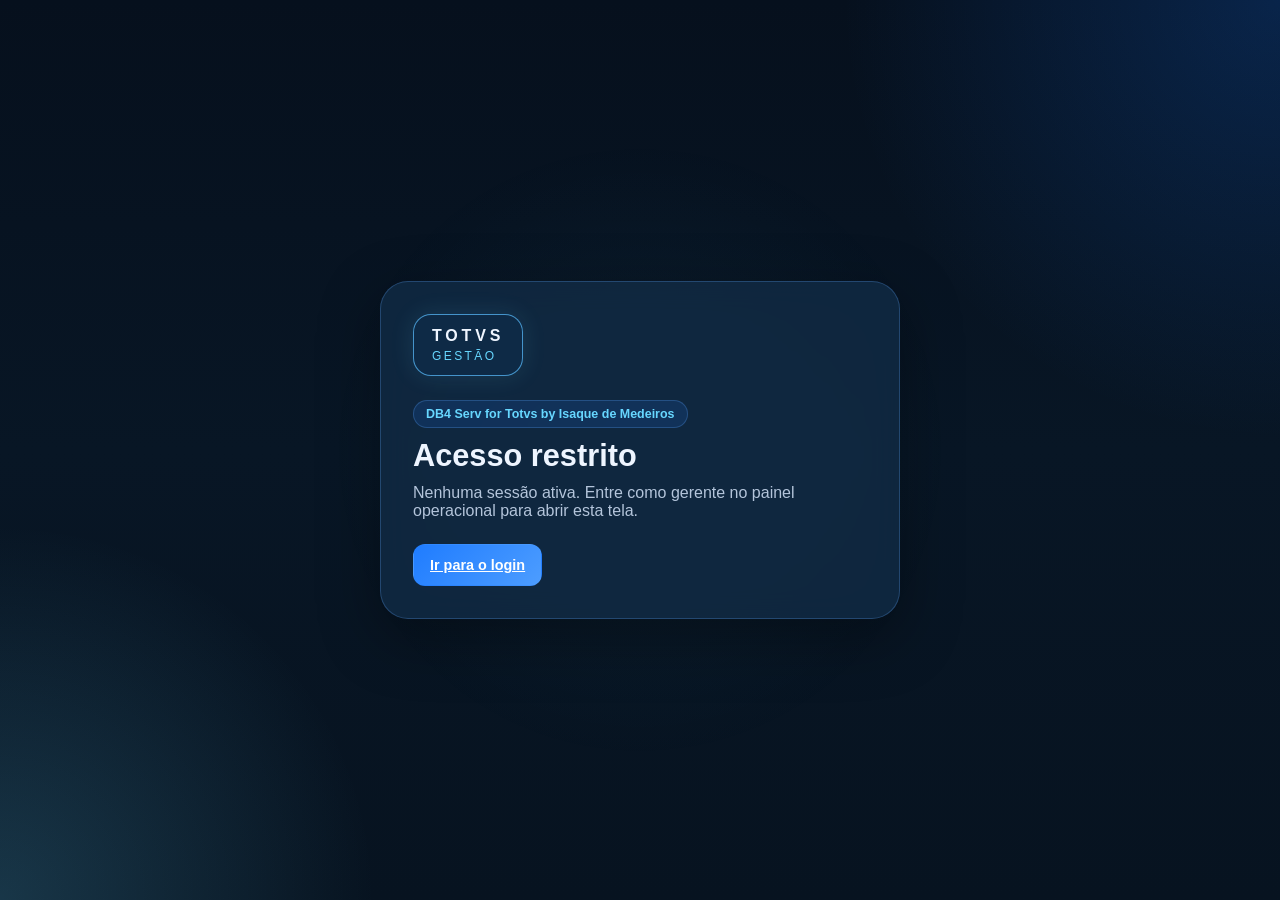
==== app/gestao.html @ ee933414 "Refresh-Totvs-2026" ====
<!DOCTYPE html>
<html lang="pt-BR">
<head>
    <meta charset="UTF-8">
    <meta name="viewport" content="width=device-width, initial-scale=1.0">
    <title>Status Report · Rollout TOTVS | Painel de Gestão</title>
    <link rel="stylesheet" href="css/styles.css">
</head>
<body class="totvs-theme">
    <div class="background-glow"></div>

    <section class="login-shell hidden" id="deniedView">
        <div class="login-panel">
            <div class="brand-logo-badge">
                <span class="logo-totvs">TOTVS</span>
                <span class="logo-tag">GESTÃO</span>
            </div>
            <div class="login-copy">
                <span class="pill-tag">DB4 Serv for Totvs by Isaque de Medeiros</span>
                <h1>Acesso restrito</h1>
                <p id="deniedMessage">
                    Esta tela é exclusiva do gerente de projeto. Entre como gerente no
                    painel operacional para abri-la.
                </p>
            </div>
            <div class="stack-actions">
                <a class="btn btn-primary" href="index.html">Ir para o login</a>
            </div>
        </div>
    </section>

    <div id="managementView" class="app-shell hidden">
        <header class="app-header">
            <div class="header-brand">
                <div class="brand-logo-badge">
                    <span class="logo-totvs">TOTVS</span>
                    <span class="logo-tag">STATUS REPORT</span>
                </div>
                <div class="brand-meta">
                    <h1>Status Report · Rollout de máquinas TOTVS</h1>
                    <span class="fleet-target" id="managementSubtitle">1.000 máquinas · 05/10/2026 a 29/01/2027</span>
                </div>
            </div>

            <div class="header-widgets">
                <div class="live-card" id="liveCard">
                    <span class="live-dot" id="liveDot"></span>
                    <div class="live-copy">
                        <strong id="liveLabel">Ao vivo</strong>
                        <span id="liveDetail">Atualizado agora</span>
                    </div>
                    <button class="btn btn-outline btn-xs" id="btnToggleLive">Pausar</button>
                </div>

                <div class="session-card">
                    <span class="session-role">Perfil</span>
                    <strong id="managementUser">--</strong>
                    <span class="session-dataset" id="managementSync">Sincronização: --</span>
                </div>

                <div class="clock-card">
                    <span class="clock-label">Horário Local</span>
                    <span class="clock-time" id="managementClock">--:--:--</span>
                    <span class="clock-date" id="managementDate">--/--/----</span>
                </div>

                <div class="header-actions">
                    <button class="btn btn-secondary" id="btnPrintDashboard">Imprimir painel</button>
                    <button class="btn btn-secondary" id="btnExportBackup">Exportar backup</button>
                    <label class="btn btn-secondary file-trigger">
                        Importar apontamentos
                        <input type="file" id="fileImport" accept=".json" multiple hidden>
                    </label>
                    <button class="btn btn-secondary" id="btnPushGh">Enviar agora</button>
                    <button class="btn btn-outline" id="btnPullGh">Baixar agora</button>
                    <a class="btn btn-outline" href="index.html">Painel operacional</a>
                </div>
            </div>
        </header>

        <main class="app-container">
            <section class="kpi-grid" id="managementKpis"></section>

            <section class="card">
                <div class="card-header">
                    <div class="card-title">
                        <span class="badge-dot"></span>
                        <h2>Evolução acumulada · plano x realizado</h2>
                    </div>
                    <span class="helper-text">linha tracejada = plano de trocas</span>
                </div>
                <div class="chart-box" id="burndownChart"></div>
            </section>

            <section class="charts-grid-2">
                <section class="card">
                    <div class="card-header">
                        <div class="card-title">
                            <span class="badge-dot"></span>
                            <h2>Por analista (acumulado)</h2>
                        </div>
                    </div>
                    <div class="chart-box chart-box-sm" id="analystChart"></div>
                </section>

                <section class="card">
                    <div class="card-header">
                        <div class="card-title">
                            <span class="badge-dot"></span>
                            <h2>Últimos 10 dias lançados</h2>
                        </div>
                    </div>
                    <div class="chart-box chart-box-sm" id="dailyChart"></div>
                </section>
            </section>

            <section class="card" id="formCard">
                <div class="card-header">
                    <div class="card-title">
                        <span class="badge-dot"></span>
                        <h2>Lançamento do dia</h2>
                    </div>
                    <span class="helper-text" id="roMsg">
                        Os números das máquinas entram sozinhos; o ajuste é somado a eles.
                    </span>
                </div>

                <div class="form-group">
                    <label for="fDate">Data</label>
                    <div class="inline-with-message">
                        <input type="date" id="fDate" class="form-control">
                        <span class="helper-text" id="loadMsg">Novo lançamento</span>
                    </div>
                </div>

                <div class="adjust-grid adjust-grid-head">
                    <span>Analista</span>
                    <span>Preparadas <em>máq. + ajuste</em></span>
                    <span>Trocadas <em>máq. + ajuste</em></span>
                    <span>Total no dia</span>
                    <span>Máquinas do dia</span>
                </div>

                <div id="adjustRows"></div>

                <div class="form-group">
                    <label for="fObs">Observações da daily</label>
                    <textarea id="fObs" class="form-control" rows="3" placeholder="Bloqueios, no-shows, decisões..."></textarea>
                </div>

                <div class="inline-actions">
                    <button class="btn btn-primary" id="bSaveDay">Salvar dia</button>
                    <button class="btn btn-outline" id="bDeleteDay">Excluir ajustes do dia</button>
                    <button class="btn btn-export-zap" id="bCopyDaily">Copiar resumo para a daily</button>
                    <span class="helper-text" id="saveMsg"></span>
                </div>
            </section>

            <section class="charts-grid-2">
                <section class="card">
                    <div class="card-header">
                        <div class="card-title">
                            <span class="badge-dot"></span>
                            <h2>Frentes · superado</h2>
                        </div>
                    </div>
                    <div class="frentes-list" id="okList"></div>
                    <div class="inline-with-message">
                        <input type="text" id="okNew" class="form-control" placeholder="Novo item superado">
                        <button class="btn btn-sm btn-secondary" id="okAdd">Adicionar</button>
                    </div>
                </section>

                <section class="card">
                    <div class="card-header">
                        <div class="card-title">
                            <span class="badge-dot"></span>
                            <h2>Frentes · pendente</h2>
                        </div>
                    </div>
                    <div class="frentes-list" id="pdList"></div>
                    <div class="inline-with-message">
                        <input type="text" id="pdNew" class="form-control" placeholder="Nova pendência">
                        <button class="btn btn-sm btn-secondary" id="pdAdd">Adicionar</button>
                    </div>
                </section>
            </section>

            <section class="card">
                <div class="card-header">
                    <div class="card-title">
                        <span class="badge-dot"></span>
                        <h2>Histórico diário</h2>
                    </div>
                    <span class="helper-text" id="historyCountLabel">0 dia(s) lançado(s)</span>
                </div>
                <div class="table-responsive">
                    <table class="totvs-table table-sm">
                        <thead>
                            <tr>
                                <th>Data</th>
                                <th class="n">Prep.</th>
                                <th class="n">Trocas</th>
                                <th class="n">Acum. trocas</th>
                                <th class="n">Plano</th>
                                <th class="n">Desvio</th>
                                <th>Status</th>
                                <th>Obs.</th>
                                <th></th>
                            </tr>
                        </thead>
                        <tbody id="historyTableBody"></tbody>
                    </table>
                </div>
            </section>

            <section class="card">
                <div class="card-header">
                    <div class="card-title">
                        <span class="badge-dot"></span>
                        <h2>Operação ao vivo</h2>
                    </div>
                    <span class="helper-text">o que está acontecendo na bancada agora</span>
                </div>

                <div class="ops-grid">
                    <div class="ops-block">
                        <h4>Em andamento agora <span class="ops-count" id="inProgressCount">0</span></h4>
                        <div class="table-responsive">
                            <table class="totvs-table table-sm">
                                <thead>
                                    <tr><th>Hostname</th><th>Analista</th><th>Etapa</th><th class="n">Tempo</th></tr>
                                </thead>
                                <tbody id="inProgressBody"></tbody>
                            </table>
                        </div>
                    </div>

                    <div class="ops-block">
                        <h4>Preparadas aguardando troca <span class="ops-count" id="waitingCount">0</span></h4>
                        <div class="table-responsive">
                            <table class="totvs-table table-sm">
                                <thead>
                                    <tr><th>Hostname</th><th>Analista</th><th>Preparada em</th></tr>
                                </thead>
                                <tbody id="waitingSwapBody"></tbody>
                            </table>
                        </div>
                    </div>

                    <div class="ops-block">
                        <h4>Incidentes abertos <span class="ops-count" id="incidentCount">0</span></h4>
                        <div class="table-responsive">
                            <table class="totvs-table table-sm">
                                <thead>
                                    <tr><th>Hostname</th><th>Analista</th><th>Etapa</th><th>Descrição</th></tr>
                                </thead>
                                <tbody id="incidentsBody"></tbody>
                            </table>
                        </div>
                    </div>

                    <div class="ops-block">
                        <h4>Tempo médio por etapa</h4>
                        <div id="stepTimesBody"></div>
                    </div>

                    <div class="ops-block ops-block-wide">
                        <h4>Atingimento por analista</h4>
                        <div class="table-responsive">
                            <table class="totvs-table table-sm">
                                <thead>
                                    <tr>
                                        <th>Analista</th>
                                        <th class="n">Preparadas</th>
                                        <th class="n">Trocadas</th>
                                        <th class="n">Aguardando troca</th>
                                        <th class="n">Em andamento</th>
                                        <th class="n">Incidentes</th>
                                    </tr>
                                </thead>
                                <tbody id="analystOpsBody"></tbody>
                            </table>
                        </div>
                    </div>
                </div>
            </section>
        </main>
    </div>

    <section id="printArea" class="print-area"></section>

    <div id="toastNotification" class="totvs-toast">
        <span id="toastIcon" class="toast-icon">i</span>
        <span id="toastMessage" class="toast-message">Operação concluída.</span>
    </div>

    <script src="js/vendor/chart.umd.js"></script>
    <script src="js/storage.js"></script>
    <script src="js/importer-exporter.js"></script>
    <script src="js/rollout.js"></script>
    <script src="js/github-sync.js"></script>
    <script src="js/gestao.js"></script>
</body>
</html>
---- app/css/styles.css ----
/* ============================================================================
   TOTVS FIELD REFRESH 2026 - INTERFACE V3
   ============================================================================ */

:root {
    --bg: #071321;
    --bg-elevated: #0e2238;
    --bg-soft: #12304d;
    --bg-panel: rgba(17, 42, 67, 0.88);
    --border: rgba(98, 165, 255, 0.26);
    --border-strong: rgba(91, 190, 255, 0.72);
    --primary: #1f7cff;
    --primary-soft: rgba(31, 124, 255, 0.14);
    --cyan: #67d7ff;
    --green: #23d18b;
    --orange: #ffb020;
    --red: #ff6388;
    --text: #eef5ff;
    --text-soft: #b4c5db;
    --text-muted: #7891ad;
    --shadow: 0 18px 60px rgba(0, 0, 0, 0.34);
    --radius-sm: 10px;
    --radius-md: 16px;
    --radius-lg: 24px;
}

* {
    box-sizing: border-box;
    margin: 0;
    padding: 0;
}

html,
body {
    min-height: 100%;
}

body.totvs-theme {
    font-family: 'Inter', sans-serif;
    background:
        radial-gradient(circle at top right, rgba(21, 118, 255, 0.2), transparent 28%),
        radial-gradient(circle at bottom left, rgba(103, 215, 255, 0.18), transparent 24%),
        linear-gradient(180deg, #06101d 0%, #081625 50%, #071320 100%);
    color: var(--text);
}

.background-glow {
    position: fixed;
    inset: 0;
    pointer-events: none;
    background: radial-gradient(circle at center, rgba(103, 215, 255, 0.05), transparent 40%);
}

.hidden {
    display: none !important;
}

.font-mono {
    font-family: 'JetBrains Mono', monospace;
}

.text-orange { color: var(--orange) !important; }
.text-green { color: var(--green) !important; }
.text-red { color: var(--red) !important; }
.bg-orange { background: var(--orange) !important; }
.bg-green { background: var(--green) !important; }
.bg-red { background: var(--red) !important; }

.login-shell {
    min-height: 100vh;
    display: grid;
    place-items: center;
    padding: 24px;
}

.login-panel {
    width: min(100%, 520px);
    background: var(--bg-panel);
    border: 1px solid var(--border);
    border-radius: 28px;
    padding: 32px;
    box-shadow: var(--shadow);
    backdrop-filter: blur(14px);
    display: grid;
    gap: 24px;
}

.brand-logo-badge {
    width: fit-content;
    background: rgba(15, 44, 72, 0.92);
    border: 1px solid var(--border-strong);
    border-radius: 18px;
    padding: 12px 18px;
    display: grid;
    gap: 4px;
    box-shadow: 0 0 24px rgba(103, 215, 255, 0.12);
}

.logo-totvs {
    font-weight: 800;
    letter-spacing: 0.24em;
}

.logo-tag {
    color: var(--cyan);
    font-size: 0.75rem;
    letter-spacing: 0.2em;
}

.pill-tag {
    display: inline-flex;
    align-items: center;
    gap: 8px;
    width: fit-content;
    padding: 6px 12px;
    border-radius: 999px;
    background: var(--primary-soft);
    color: var(--cyan);
    border: 1px solid var(--border);
    font-size: 0.78rem;
    font-weight: 600;
}

.login-copy {
    display: grid;
    gap: 12px;
}

.login-copy h1 {
    font-size: clamp(1.8rem, 2.4vw, 2.5rem);
    line-height: 1.05;
}

.login-copy p,
.login-tip,
.helper-text,
.table-hint {
    color: var(--text-soft);
}

.login-form,
.password-grid {
    display: grid;
    gap: 16px;
}

.btn-block {
    width: 100%;
}

.app-shell {
    min-height: 100vh;
}

.app-header {
    position: sticky;
    top: 0;
    z-index: 50;
    display: flex;
    justify-content: space-between;
    align-items: center;
    gap: 24px;
    padding: 18px 24px;
    background: rgba(7, 19, 33, 0.92);
    border-bottom: 1px solid var(--border);
    backdrop-filter: blur(16px);
}

.header-brand,
.header-widgets {
    display: flex;
    align-items: center;
    gap: 18px;
    flex-wrap: wrap;
}

.brand-meta {
    display: grid;
    gap: 6px;
}

.brand-meta h1 {
    font-size: 1.3rem;
}

.fleet-target {
    color: var(--cyan);
    font-size: 0.85rem;
}

.clock-card,
.session-card,
.hero-card,
.kpi-card,
.sync-card,
.metric-box,
.analyst-stat-card {
    background: rgba(16, 37, 58, 0.84);
    border: 1px solid var(--border);
    border-radius: var(--radius-md);
    box-shadow: inset 0 1px 0 rgba(255, 255, 255, 0.04);
}

.clock-card,
.session-card {
    padding: 12px 16px;
    display: grid;
    gap: 3px;
}

.clock-label,
.session-role,
.section-eyebrow,
.metric-title {
    color: var(--text-muted);
    text-transform: uppercase;
    letter-spacing: 0.08em;
    font-size: 0.72rem;
    font-weight: 700;
}

.clock-time {
    font-family: 'JetBrains Mono', monospace;
    font-size: 1.1rem;
    color: var(--cyan);
}

.clock-date,
.session-dataset {
    color: var(--text-soft);
    font-size: 0.82rem;
}

.session-card strong {
    font-size: 0.96rem;
}

.header-actions,
.inline-actions,
.stack-actions,
.btn-group,
.toolbar-left,
.toolbar-right,
.form-actions-left,
.form-actions-right {
    display: flex;
    align-items: center;
    gap: 12px;
    flex-wrap: wrap;
}

.app-container {
    max-width: 1720px;
    margin: 0 auto;
    padding: 28px 24px 40px;
    display: grid;
    gap: 24px;
}

.hero-grid {
    display: grid;
    grid-template-columns: 2fr 1fr;
    gap: 20px;
}

.hero-card {
    padding: 24px;
    display: grid;
    gap: 16px;
}

.hero-card h2,
.hero-card h3 {
    font-size: clamp(1.4rem, 2.2vw, 2rem);
}

.hero-card-wide {
    display: flex;
    justify-content: space-between;
    gap: 20px;
}

.hero-meta {
    display: grid;
    grid-template-columns: repeat(2, 1fr);
    gap: 12px;
    min-width: 260px;
}

.mini-stat {
    padding: 16px;
    border-radius: 18px;
    background: rgba(7, 19, 33, 0.52);
    border: 1px solid rgba(103, 215, 255, 0.14);
    display: grid;
    gap: 8px;
}

.mini-stat span {
    color: var(--text-muted);
    font-size: 0.8rem;
}

.mini-stat strong {
    font-size: 1.4rem;
}

.kpi-grid,
.metrics-grid,
.analysts-cards-grid {
    display: grid;
    grid-template-columns: repeat(4, minmax(0, 1fr));
    gap: 16px;
}

.kpi-card,
.metric-box,
.analyst-stat-card {
    padding: 20px;
    display: grid;
    gap: 12px;
}

.kpi-header,
.card-header,
.txt-preview-header,
.section-head,
.analyst-metric-row,
.table-footer {
    display: flex;
    justify-content: space-between;
    align-items: center;
    gap: 12px;
}

.kpi-icon {
    color: var(--cyan);
    font-weight: 800;
}

.kpi-value,
.metric-num {
    font-size: 2rem;
    font-weight: 800;
}

.kpi-sub {
    color: var(--text-muted);
    font-size: 0.82rem;
}

.kpi-progress,
.burndown-bar-container {
    height: 7px;
    background: rgba(255, 255, 255, 0.08);
    border-radius: 999px;
    overflow: hidden;
}

.kpi-progress-bar,
.burndown-bar {
    height: 100%;
    width: 0;
    background: linear-gradient(90deg, var(--primary), var(--cyan));
    transition: width 0.25s ease;
}

.card {
    background: rgba(12, 32, 50, 0.88);
    border: 1px solid var(--border);
    border-radius: var(--radius-lg);
    overflow: hidden;
    box-shadow: var(--shadow);
}

.card-header {
    padding: 18px 22px;
    border-bottom: 1px solid var(--border);
}

.card-title {
    display: flex;
    align-items: center;
    gap: 10px;
}

.card-title h2 {
    font-size: 1.08rem;
}

.badge-dot {
    width: 10px;
    height: 10px;
    border-radius: 999px;
    background: var(--cyan);
    box-shadow: 0 0 12px rgba(103, 215, 255, 0.72);
}

.dataset-active-tag strong {
    color: var(--cyan);
}

.workspace-card,
.machine-form,
.modal-body,
.sync-card {
    padding: 22px;
}

.workspace-grid,
.form-grid {
    display: grid;
    grid-template-columns: repeat(12, minmax(0, 1fr));
    gap: 16px;
}

.workspace-grid > .form-group {
    grid-column: span 6;
}

.form-group {
    display: grid;
    gap: 8px;
}

.form-group label {
    color: var(--text-soft);
    font-size: 0.78rem;
    font-weight: 700;
    letter-spacing: 0.04em;
    text-transform: uppercase;
}

.form-control,
.read-only-box {
    width: 100%;
    background: rgba(6, 18, 31, 0.78);
    border: 1px solid var(--border);
    color: var(--text);
    border-radius: var(--radius-sm);
    padding: 13px 14px;
    font-size: 0.92rem;
    outline: none;
    transition: border-color 0.2s ease, box-shadow 0.2s ease, transform 0.2s ease;
}

.form-control:focus {
    border-color: var(--border-strong);
    box-shadow: 0 0 0 3px rgba(103, 215, 255, 0.12);
}

.read-only-box {
    min-height: 48px;
    display: flex;
    align-items: center;
    color: var(--text-soft);
}

.text-uppercase {
    text-transform: uppercase;
}

.border-red {
    border-color: rgba(255, 99, 136, 0.8);
}

.input-with-button {
    display: flex;
    gap: 10px;
}

.col-hostnames { grid-column: span 12; }
.col-analyst { grid-column: span 3; }
.col-brand { grid-column: span 3; }
.col-profile { grid-column: span 2; }
.col-date { grid-column: span 2; }
.col-step { grid-column: span 2; }
.col-autotimer { grid-column: span 6; align-content: end; }
.col-error-toggle { grid-column: span 6; align-content: end; }
.col-error-desc,
.col-notes { grid-column: span 12; }

.checkbox-container {
    display: flex;
    align-items: center;
    gap: 10px;
    cursor: pointer;
}

.checkbox-container input {
    display: none;
}

.checkmark {
    width: 18px;
    height: 18px;
    border-radius: 5px;
    border: 1px solid var(--border);
    background: rgba(6, 18, 31, 0.78);
}

.checkbox-container input:checked + .checkmark {
    background: linear-gradient(180deg, var(--primary), var(--cyan));
    border-color: var(--cyan);
}

.checkbox-text {
    color: var(--text-soft);
    font-weight: 600;
}

.form-actions-bar {
    margin-top: 22px;
    padding-top: 18px;
    border-top: 1px solid var(--border);
    display: flex;
    justify-content: space-between;
    align-items: center;
    gap: 16px;
}

.btn {
    border: 1px solid transparent;
    border-radius: 12px;
    padding: 12px 16px;
    font-size: 0.9rem;
    font-weight: 700;
    cursor: pointer;
    transition: transform 0.16s ease, border-color 0.16s ease, background 0.16s ease;
}

.btn:hover {
    transform: translateY(-1px);
}

.btn-primary {
    background: linear-gradient(135deg, var(--primary), #4d9dff);
    color: #fff;
}

.btn-secondary {
    background: rgba(20, 45, 72, 0.92);
    color: var(--text);
    border-color: var(--border);
}

.btn-success {
    background: linear-gradient(135deg, #1fb96f, #23d18b);
    color: #072012;
}

.btn-outline {
    background: transparent;
    color: var(--text-soft);
    border-color: var(--border);
}

.btn-export {
    background: rgba(23, 113, 67, 0.92);
    color: #e9fff1;
    border-color: rgba(35, 209, 139, 0.42);
}

.btn-export-zap {
    background: rgba(16, 115, 102, 0.92);
    color: #effff7;
    border-color: rgba(35, 209, 139, 0.42);
}

.btn-sm {
    padding: 9px 12px;
    font-size: 0.78rem;
}

.toolbar-section {
    display: flex;
    justify-content: space-between;
    align-items: center;
    gap: 16px;
    flex-wrap: wrap;
}

.search-box {
    width: min(360px, 100%);
}

.filter-select {
    min-width: 180px;
}

.table-card {
    overflow: hidden;
}

.table-responsive {
    overflow: auto;
}

.totvs-table {
    width: 100%;
    border-collapse: collapse;
    min-width: 1180px;
}

.totvs-table th,
.totvs-table td {
    padding: 14px 16px;
    text-align: left;
    border-bottom: 1px solid rgba(103, 165, 255, 0.12);
    vertical-align: middle;
}

.totvs-table th {
    font-size: 0.74rem;
    color: var(--text-soft);
    text-transform: uppercase;
    letter-spacing: 0.08em;
    background: rgba(7, 19, 33, 0.88);
}

.totvs-table tbody tr:hover {
    background: rgba(103, 215, 255, 0.04);
}

.totvs-table tbody tr.row-error {
    background: rgba(255, 99, 136, 0.07);
}

.totvs-table tbody tr.row-completed {
    background: rgba(35, 209, 139, 0.06);
}

.badge {
    display: inline-flex;
    align-items: center;
    gap: 6px;
    padding: 6px 10px;
    border-radius: 999px;
    font-size: 0.72rem;
    font-weight: 700;
    border: 1px solid transparent;
    white-space: nowrap;
}

.badge-brand-dell { background: rgba(0, 118, 206, 0.18); color: #8ad1ff; border-color: rgba(0, 118, 206, 0.36); }
.badge-brand-lenovo { background: rgba(226, 35, 26, 0.16); color: #ffb5b1; border-color: rgba(226, 35, 26, 0.3); }
.badge-brand-hp { background: rgba(0, 150, 214, 0.16); color: #8ee5ff; border-color: rgba(0, 150, 214, 0.3); }
.badge-profile-local { background: rgba(31, 124, 255, 0.14); color: #bfdcff; border-color: rgba(31, 124, 255, 0.24); }
.badge-profile-cloud { background: rgba(145, 115, 255, 0.14); color: #d8cdff; border-color: rgba(145, 115, 255, 0.3); }
.badge-status-done { background: rgba(35, 209, 139, 0.14); color: var(--green); border-color: rgba(35, 209, 139, 0.36); }
.badge-status-wip { background: rgba(255, 176, 32, 0.14); color: var(--orange); border-color: rgba(255, 176, 32, 0.36); }
.badge-status-err { background: rgba(255, 99, 136, 0.14); color: var(--red); border-color: rgba(255, 99, 136, 0.36); }
.badge-status-pause { background: rgba(180, 197, 219, 0.12); color: var(--text-soft); border-color: rgba(180, 197, 219, 0.22); }

.timer-pill {
    display: inline-flex;
    align-items: center;
    gap: 8px;
    padding: 8px 10px;
    border-radius: 999px;
    background: rgba(6, 18, 31, 0.72);
    border: 1px solid var(--border);
    font-family: 'JetBrains Mono', monospace;
    font-size: 0.79rem;
}

.timer-pill.running {
    color: var(--cyan);
    border-color: rgba(103, 215, 255, 0.52);
}

.timer-pill.paused {
    color: var(--orange);
}

.timer-pill.done {
    color: var(--green);
}

.timer-actions,
.action-btns {
    display: flex;
    gap: 8px;
    flex-wrap: wrap;
}

.btn-timer-ctrl,
.btn-action-edit,
.btn-action-del {
    border: 1px solid var(--border);
    background: rgba(16, 37, 58, 0.88);
    color: var(--text);
    border-radius: 10px;
    padding: 8px 10px;
    cursor: pointer;
    font-size: 0.77rem;
    font-weight: 700;
}

.btn-action-del {
    color: #ffd7e1;
}

.btn-timer-next {
    background: rgba(31, 124, 255, 0.2);
}

.table-footer {
    padding: 16px 22px;
    color: var(--text-soft);
    border-top: 1px solid var(--border);
}

.modal-backdrop {
    position: fixed;
    inset: 0;
    background: rgba(4, 12, 22, 0.82);
    backdrop-filter: blur(10px);
    display: none;
    align-items: center;
    justify-content: center;
    padding: 24px;
    z-index: 200;
}

.modal-backdrop.active {
    display: flex;
}

.modal-dialog {
    width: min(100%, 680px);
    max-height: 90vh;
    overflow: hidden;
    background: rgba(10, 28, 45, 0.98);
    border: 1px solid var(--border);
    border-radius: 24px;
    box-shadow: var(--shadow);
    display: flex;
    flex-direction: column;
}

.modal-lg {
    width: min(100%, 960px);
}

.modal-xl {
    width: min(100%, 1280px);
}

.modal-header,
.modal-footer {
    padding: 18px 22px;
    border-bottom: 1px solid var(--border);
}

.modal-footer {
    border-bottom: none;
    border-top: 1px solid var(--border);
    display: flex;
    justify-content: flex-end;
}

.modal-title h3 {
    color: var(--cyan);
}

.modal-body {
    overflow: auto;
    display: grid;
    gap: 18px;
}

.btn-close {
    background: transparent;
    border: none;
    color: var(--text-soft);
    font-size: 1.8rem;
    cursor: pointer;
}

.modal-tabs {
    display: flex;
    gap: 10px;
    border-bottom: 1px solid var(--border);
    padding-bottom: 10px;
    flex-wrap: wrap;
}

.tab-btn {
    background: transparent;
    color: var(--text-soft);
    border: 1px solid transparent;
    border-radius: 10px;
    padding: 10px 12px;
    cursor: pointer;
    font-weight: 700;
}

.tab-btn.active {
    color: var(--cyan);
    background: rgba(31, 124, 255, 0.12);
    border-color: var(--border);
}

.tab-content {
    display: none;
    gap: 16px;
}

.tab-content.active {
    display: grid;
}

.distribution-section,
.sync-card {
    display: grid;
    gap: 14px;
}

.step-distribution-list,
.txt-preview-area {
    display: grid;
    gap: 10px;
}

.metric-box,
.analyst-stat-card {
    min-height: 160px;
}

.analyst-card-title {
    font-size: 1rem;
    color: var(--cyan);
    border-bottom: 1px solid rgba(103, 165, 255, 0.18);
    padding-bottom: 10px;
}

.txt-preview-area {
    min-height: 320px;
    resize: vertical;
}

.txt-preview-area,
.print-area {
    white-space: pre-wrap;
}

.totvs-toast {
    position: fixed;
    right: 24px;
    bottom: 24px;
    z-index: 260;
    display: flex;
    align-items: center;
    gap: 10px;
    padding: 14px 16px;
    border-radius: 16px;
    background: rgba(16, 37, 58, 0.98);
    border: 1px solid var(--border-strong);
    box-shadow: var(--shadow);
    transform: translateY(24px);
    opacity: 0;
    pointer-events: none;
    transition: all 0.25s ease;
}

.totvs-toast.show {
    transform: translateY(0);
    opacity: 1;
}

.print-area {
    display: none;
}

.file-trigger input {
    display: none;
}

.manager-only.hidden-by-role {
    display: none !important;
}

@media (max-width: 1280px) {
    .hero-grid,
    .kpi-grid,
    .metrics-grid,
    .analysts-cards-grid {
        grid-template-columns: repeat(2, minmax(0, 1fr));
    }

    .workspace-grid > .form-group,
    .col-analyst,
    .col-brand,
    .col-profile,
    .col-date,
    .col-step,
    .col-autotimer,
    .col-error-toggle {
        grid-column: span 6;
    }
}

@media (max-width: 820px) {
    .app-header,
    .hero-card-wide,
    .form-actions-bar,
    .txt-preview-header,
    .section-head,
    .table-footer {
        flex-direction: column;
        align-items: flex-start;
    }

    .hero-grid,
    .kpi-grid,
    .metrics-grid,
    .analysts-cards-grid,
    .hero-meta,
    .workspace-grid,
    .form-grid {
        grid-template-columns: 1fr;
    }

    .workspace-grid > .form-group,
    .col-hostnames,
    .col-analyst,
    .col-brand,
    .col-profile,
    .col-date,
    .col-step,
    .col-autotimer,
    .col-error-toggle,
    .col-error-desc,
    .col-notes {
        grid-column: span 1;
    }

    .toolbar-section {
        align-items: stretch;
    }

    .toolbar-left,
    .toolbar-right,
    .header-widgets {
        width: 100%;
    }

    .app-header {
        position: static;
    }

    .search-box,
    .filter-select {
        width: 100%;
    }
}

/* --------------------- Painel de gestao e acoes em lote --------------------- */

.charts-grid-2 {
    display: grid;
    grid-template-columns: repeat(2, minmax(0, 1fr));
    gap: 14px;
}

.chart-canvas {
    width: 100%;
    overflow-x: auto;
}

.svg-chart {
    width: 100%;
    height: auto;
    display: block;
}

.svg-grid {
    stroke: rgba(98, 165, 255, 0.16);
    stroke-width: 1;
}

.svg-axis {
    fill: var(--text-muted);
    font-size: 12px;
    font-family: 'JetBrains Mono', monospace;
}

.svg-line-plan {
    fill: none;
    stroke: var(--text-muted);
    stroke-width: 2;
    stroke-dasharray: 7 6;
}

.svg-line-real {
    fill: none;
    stroke: var(--cyan);
    stroke-width: 3;
    stroke-linejoin: round;
    stroke-linecap: round;
}

.kpi-card.is-green .kpi-value {
    color: var(--green);
}

.kpi-card.is-red .kpi-value {
    color: var(--red);
}

.kpi-card.is-orange {
    border-color: var(--border-strong);
}

.kpi-card.is-orange .kpi-value {
    color: var(--orange);
}

.totvs-table th.n,
.totvs-table td.n {
    text-align: right;
    white-space: nowrap;
}

.history-hosts {
    max-width: 280px;
    overflow: hidden;
    text-overflow: ellipsis;
    font-family: 'JetBrains Mono', monospace;
    font-size: 0.75rem;
    color: var(--text-soft);
}

.bulk-bar {
    display: flex;
    align-items: center;
    gap: 14px;
    flex-wrap: wrap;
    padding: 12px 16px;
    border: 1px solid var(--border-strong);
    border-radius: var(--radius-md);
    background: rgba(18, 48, 77, 0.9);
    box-shadow: var(--shadow);
}

.bulk-count {
    font-weight: 700;
    color: var(--cyan);
    font-size: 0.9rem;
}

.bulk-field {
    display: flex;
    align-items: center;
    gap: 8px;
    font-size: 0.78rem;
    color: var(--text-muted);
    text-transform: uppercase;
    letter-spacing: 0.06em;
    font-weight: 700;
}

.bulk-field .form-control {
    width: 165px;
    text-transform: none;
    letter-spacing: normal;
    font-weight: 400;
}

.cell-select {
    white-space: nowrap;
    font-family: 'JetBrains Mono', monospace;
}

.cell-select input[type="checkbox"] {
    width: auto;
    accent-color: var(--primary);
    cursor: pointer;
    margin-right: 6px;
}

.badge-status-swapped {
    background: rgba(35, 209, 139, 0.18);
    border: 1px solid var(--green);
    color: var(--green);
}

.btn-action-swap {
    border-color: var(--green);
    color: var(--green);
    background: transparent;
}

.btn-action-swap:hover {
    background: rgba(35, 209, 139, 0.14);
}

@media (max-width: 820px) {
    .charts-grid-2 {
        grid-template-columns: 1fr;
    }
}

/* --------------------------- Graficos (CSS puro) --------------------------- */

.charts-container {
    display: grid;
    gap: 14px;
}

.charts-grid {
    display: grid;
    grid-template-columns: repeat(2, minmax(0, 1fr));
    gap: 14px;
}

.chart-block {
    background: rgba(16, 37, 58, 0.84);
    border: 1px solid var(--border);
    border-radius: var(--radius-md);
    padding: 16px;
    display: grid;
    gap: 10px;
}

.chart-title {
    font-size: 0.92rem;
    color: var(--text);
    font-weight: 700;
}

.chart-goal-head {
    display: flex;
    align-items: baseline;
    gap: 6px;
    color: var(--text-soft);
    font-size: 0.9rem;
}

.chart-goal-head strong {
    font-size: 1.4rem;
    color: var(--cyan);
    font-family: 'JetBrains Mono', monospace;
}

.chart-goal-head em {
    margin-left: auto;
    font-style: normal;
    font-weight: 700;
    color: var(--green);
}

.chart-row {
    display: grid;
    grid-template-columns: minmax(120px, 34%) 1fr auto;
    align-items: center;
    gap: 10px;
}

.chart-row-label {
    font-size: 0.8rem;
    color: var(--text-soft);
    overflow: hidden;
    text-overflow: ellipsis;
}

.chart-track {
    background: rgba(9, 24, 40, 0.9);
    border: 1px solid var(--border);
    border-radius: 999px;
    height: 12px;
    overflow: hidden;
}

.chart-track-tall {
    height: 18px;
}

.chart-bar {
    height: 100%;
    border-radius: 999px;
    background: var(--primary);
    min-width: 2px;
}

.chart-bar.is-done {
    background: var(--green);
}

.chart-bar.is-wip {
    background: var(--orange);
}

.chart-bar.is-paused {
    background: var(--text-muted);
}

.chart-bar.is-error {
    background: var(--red);
}

.chart-bar.is-manual,
.chart-bar.is-analyst {
    background: var(--cyan);
}

.chart-bar.is-step {
    background: var(--primary);
}

.chart-bar.is-goal {
    background: var(--green);
}

.chart-row-value {
    font-family: 'JetBrains Mono', monospace;
    font-size: 0.78rem;
    color: var(--text);
    white-space: nowrap;
}

/* --------------------- Lancamento manual de tempos --------------------- */

.col-manual-toggle,
.col-manual-times {
    grid-column: 1 / -1;
}

.manual-times-grid {
    display: grid;
    grid-template-columns: repeat(4, minmax(0, 1fr));
    gap: 12px;
    margin-top: 8px;
}

.manual-time-field {
    display: grid;
    gap: 4px;
}

.manual-time-label {
    font-size: 0.72rem;
    color: var(--text-muted);
    text-transform: uppercase;
    letter-spacing: 0.06em;
    font-weight: 700;
}

.manual-time-total {
    grid-column: 1 / -1;
    display: flex;
    align-items: center;
    justify-content: space-between;
    padding: 10px 12px;
    border: 1px solid var(--border);
    border-radius: var(--radius-sm);
    background: rgba(9, 24, 40, 0.72);
}

.manual-time-total strong {
    color: var(--cyan);
    font-size: 1.05rem;
}

@media (max-width: 820px) {
    .charts-grid,
    .manual-times-grid {
        grid-template-columns: 1fr;
    }

    .chart-row {
        grid-template-columns: 1fr;
        gap: 4px;
    }
}

/* ------------------- Sincronizacao automatica (GitHub) ------------------- */

.sync-config-grid {
    display: grid;
    grid-template-columns: repeat(3, minmax(0, 1fr));
    gap: 14px;
}

.sync-config-grid .gh-token-field {
    grid-column: 1 / -1;
}

.gh-status {
    display: flex;
    align-items: center;
    gap: 10px;
    padding: 12px 14px;
    border: 1px solid var(--border);
    border-radius: var(--radius-sm);
    background: rgba(9, 24, 40, 0.72);
    color: var(--text-soft);
    font-size: 0.88rem;
    line-height: 1.4;
}

.gh-status-dot {
    width: 10px;
    height: 10px;
    border-radius: 50%;
    flex: 0 0 auto;
    background: var(--text-muted);
}

.gh-status.is-ok .gh-status-dot {
    background: var(--green);
    box-shadow: 0 0 10px var(--green);
}

.gh-status.is-error .gh-status-dot {
    background: var(--red);
    box-shadow: 0 0 10px var(--red);
}

.gh-status.is-syncing .gh-status-dot {
    background: var(--orange);
    box-shadow: 0 0 10px var(--orange);
    animation: ghPulse 1s infinite ease-in-out;
}

@keyframes ghPulse {
    0%,
    100% {
        opacity: 1;
    }

    50% {
        opacity: 0.25;
    }
}

@media (max-width: 820px) {
    .sync-config-grid {
        grid-template-columns: 1fr;
    }
}

/* --------------------- Status Report: indicadores e graficos --------------------- */

.chart-box {
    position: relative;
    width: 100%;
    height: 300px;
}

.chart-box-sm {
    height: 220px;
}

.live-card {
    display: flex;
    align-items: center;
    gap: 10px;
    padding: 10px 14px;
    border: 1px solid var(--border);
    border-radius: var(--radius-md);
    background: rgba(16, 37, 58, 0.84);
}

.live-dot {
    width: 10px;
    height: 10px;
    border-radius: 50%;
    flex: 0 0 auto;
    background: var(--green);
    box-shadow: 0 0 10px var(--green);
    animation: livePulse 1.6s infinite ease-in-out;
}

.live-dot.is-paused {
    background: var(--text-muted);
    box-shadow: none;
    animation: none;
}

@keyframes livePulse {
    0%, 100% { opacity: 1; }
    50% { opacity: 0.35; }
}

.live-copy {
    display: grid;
    gap: 2px;
    min-width: 150px;
}

.live-copy strong {
    font-size: 0.85rem;
}

.live-copy span {
    font-size: 0.72rem;
    color: var(--text-muted);
}

.kpi-card.is-warn .kpi-value {
    color: #ffb020;
}

.pill {
    display: inline-block;
    padding: 2px 8px;
    border-radius: 999px;
    font-size: 0.72rem;
    font-weight: 700;
    white-space: nowrap;
}

.pill-ok {
    background: rgba(35, 209, 139, 0.18);
    color: var(--green);
}

.pill-warn {
    background: rgba(255, 176, 32, 0.18);
    color: var(--orange);
}

.pill-bad {
    background: rgba(255, 99, 136, 0.18);
    color: var(--red);
}

.table-empty {
    text-align: center;
    padding: 22px;
    color: var(--text-muted);
}

.history-note {
    max-width: 240px;
    white-space: normal;
    color: var(--text-soft);
    font-size: 0.8rem;
}

.btn-xs {
    padding: 4px 9px;
    font-size: 0.75rem;
}

.print-chart {
    width: 100%;
    height: auto;
    margin: 14px 0;
}

.inline-with-message {
    display: flex;
    align-items: center;
    gap: 12px;
    flex-wrap: wrap;
}

.inline-with-message .form-control {
    flex: 1 1 220px;
}

/* --------------------- Status Report: lancamento e frentes --------------------- */

.adjust-grid {
    display: grid;
    grid-template-columns: 1.1fr 1.2fr 1.2fr 1fr 1.6fr;
    gap: 10px;
    align-items: center;
}

.adjust-grid-head {
    font-size: 0.72rem;
    color: var(--text-muted);
    text-transform: uppercase;
    letter-spacing: 0.06em;
    font-weight: 700;
    margin-bottom: 6px;
}

.adjust-grid-head em {
    font-style: normal;
    text-transform: none;
    letter-spacing: normal;
    font-weight: 400;
    opacity: 0.75;
}

.adjust-row {
    padding: 8px 0;
    border-bottom: 1px solid var(--border);
}

.adjust-name {
    font-weight: 600;
    font-size: 0.88rem;
}

.adjust-cell {
    display: flex;
    align-items: center;
    gap: 8px;
}

.adjust-base {
    font-family: 'JetBrains Mono', monospace;
    font-size: 0.85rem;
    color: var(--cyan);
    min-width: 30px;
    text-align: right;
}

.adjust-input {
    width: 78px;
    padding: 6px 8px;
    font-size: 0.82rem;
}

.adjust-total {
    font-size: 0.8rem;
    color: var(--text-soft);
    font-family: 'JetBrains Mono', monospace;
}

.adjust-hosts {
    font-size: 0.72rem;
    color: var(--text-muted);
    font-family: 'JetBrains Mono', monospace;
    overflow: hidden;
    text-overflow: ellipsis;
    white-space: nowrap;
}

.frentes-list {
    display: grid;
    gap: 8px;
    margin-bottom: 12px;
}

.frente-chip {
    display: flex;
    align-items: center;
    gap: 10px;
    padding: 8px 10px;
    border: 1px solid var(--border);
    border-radius: var(--radius-sm);
    background: rgba(9, 24, 40, 0.55);
}

.frente-text {
    flex: 1;
    font-size: 0.85rem;
    color: var(--text-soft);
}

/* ------------------------ Status Report: operacao ------------------------ */

.ops-grid {
    display: grid;
    grid-template-columns: repeat(2, minmax(0, 1fr));
    gap: 16px;
}

.ops-block {
    border: 1px solid var(--border);
    border-radius: var(--radius-md);
    padding: 14px;
    background: rgba(9, 24, 40, 0.45);
}

.ops-block-wide {
    grid-column: 1 / -1;
}

.ops-block h4 {
    font-size: 0.85rem;
    margin-bottom: 10px;
    color: var(--text);
    display: flex;
    align-items: center;
    gap: 8px;
}

.ops-count {
    background: var(--primary-soft);
    border: 1px solid var(--border-strong);
    color: var(--cyan);
    border-radius: 999px;
    padding: 1px 9px;
    font-size: 0.72rem;
    font-family: 'JetBrains Mono', monospace;
}

@media (max-width: 900px) {
    .ops-grid {
        grid-template-columns: 1fr;
    }

    .adjust-grid,
    .adjust-grid-head {
        grid-template-columns: 1fr 1fr;
    }

    .adjust-grid-head {
        display: none;
    }
}

/* Impressao / PDF: pagina sem margem, sem cabecalho e sem rodape do navegador.
   Combinado com --kiosk-printing no start.bat, o PDF e gerado direto. */
@page {
    size: A4 portrait;
    margin: 0;
}

@media print {
    html,
    body.totvs-theme {
        margin: 0 !important;
        padding: 0 !important;
        background: #fff !important;
        color: #0f172a !important;
        -webkit-print-color-adjust: exact !important;
        print-color-adjust: exact !important;
    }

    body.totvs-theme > *:not(.print-area) {
        display: none !important;
    }

    .print-area {
        display: block !important;
        width: 100% !important;
        margin: 0 !important;
        padding: 0 !important;
        color: #0f172a !important;
        font-family: 'Inter', sans-serif;
    }

    .print-report {
        padding: 18mm 14mm !important;
        page-break-inside: auto;
    }

    .print-report table {
        page-break-inside: auto;
    }

    .print-report tr {
        page-break-inside: avoid;
    }

    .print-report thead {
        display: table-header-group;
    }

    .print-report h1,
    .print-report h2,
    .print-report h3 {
        margin-bottom: 10px;
    }

    .print-report .print-grid {
        display: grid;
        grid-template-columns: repeat(2, 1fr);
        gap: 14px;
        margin: 18px 0;
    }

    .print-report .print-card {
        border: 1px solid #cbd5e1;
        border-radius: 12px;
        padding: 14px;
    }

    .print-report table {
        width: 100%;
        border-collapse: collapse;
        margin-top: 18px;
    }

    .print-report th,
    .print-report td {
        border: 1px solid #cbd5e1;
        padding: 10px;
        text-align: left;
        font-size: 12px;
    }

    /* Graficos no papel: fundo branco, borda visivel e sem quebrar no meio. */
    .print-report .charts-grid {
        grid-template-columns: repeat(2, minmax(0, 1fr));
        margin: 18px 0;
    }

    .print-report .chart-block {
        background: #fff !important;
        border: 1px solid #cbd5e1 !important;
        break-inside: avoid;
        page-break-inside: avoid;
    }

    .print-report .chart-track {
        background: #eef2f7 !important;
        border: 1px solid #cbd5e1 !important;
    }

    .print-report .chart-row-label,
    .print-report .chart-row-value {
        color: #0f172a !important;
    }
}
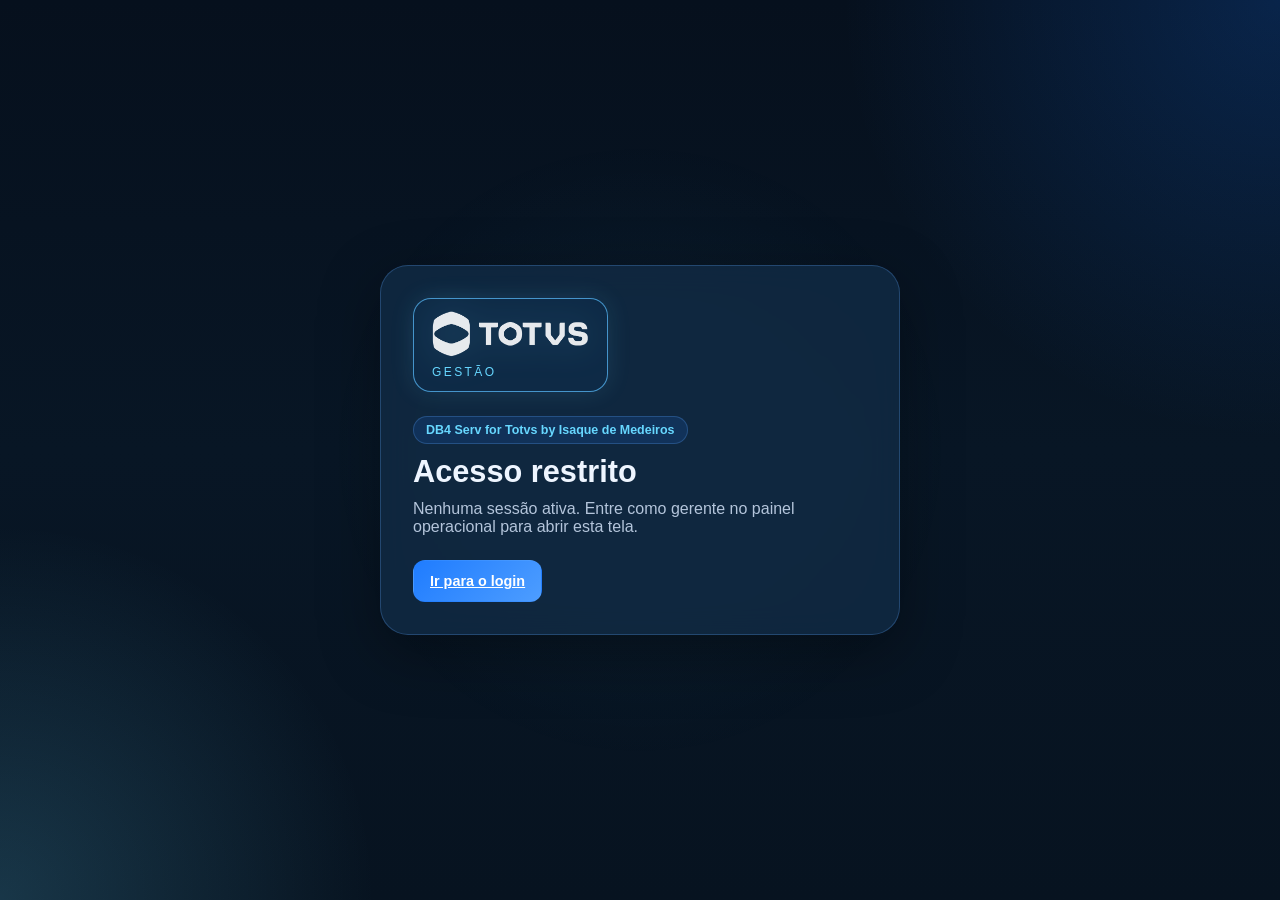
==== commit f8a10d66: "feat: auto-vinculo, checklist final, consulta de SPON, logos e remaster de UI (Sessao 8)" ====
--- a/app/gestao.html
+++ b/app/gestao.html
@@ -4,15 +4,25 @@
     <meta charset="UTF-8">
     <meta name="viewport" content="width=device-width, initial-scale=1.0">
     <title>Status Report · Rollout TOTVS | Painel de Gestão</title>
+    <link rel="icon" type="image/png" href="assets/totvs-app-icon.png">
+    <link rel="apple-touch-icon" href="assets/totvs-app-icon.png">
+    <link rel="preload" as="image" href="assets/totvs-logo-print.png">
     <link rel="stylesheet" href="css/styles.css">
 </head>
 <body class="totvs-theme">
     <div class="background-glow"></div>
 
+    <svg class="icon-sprite" aria-hidden="true" focusable="false">
+        <symbol id="ico-cloud" viewBox="0 0 24 24"><path d="M7 18h10a4 4 0 0 0 .6-7.95A6 6 0 0 0 6 9.5A3.5 3.5 0 0 0 7 18Z"/></symbol>
+        <symbol id="ico-refresh" viewBox="0 0 24 24"><path d="M20 11a8 8 0 0 0-14-4L4 9"/><path d="M4 5v4h4"/><path d="M4 13a8 8 0 0 0 14 4l2-2"/><path d="M20 19v-4h-4"/></symbol>
+        <symbol id="ico-search" viewBox="0 0 24 24"><circle cx="11" cy="11" r="7"/><path d="M20 20l-3.5-3.5"/></symbol>
+        <symbol id="ico-clipboard" viewBox="0 0 24 24"><path d="M9 4h6v3H9z"/><path d="M8 6H6v14h12V6h-2"/><path d="M9 12l2 2 4-4"/></symbol>
+    </svg>
+
     <section class="login-shell hidden" id="deniedView">
         <div class="login-panel">
-            <div class="brand-logo-badge">
-                <span class="logo-totvs">TOTVS</span>
+            <div class="brand-logo-badge brand-logo-badge-hero">
+                <img class="brand-logo-wordmark" src="assets/totvs-logo-light.png" alt="TOTVS" width="220" height="52">
                 <span class="logo-tag">GESTÃO</span>
             </div>
             <div class="login-copy">
@@ -33,8 +43,11 @@
         <header class="app-header">
             <div class="header-brand">
                 <div class="brand-logo-badge">
-                    <span class="logo-totvs">TOTVS</span>
-                    <span class="logo-tag">STATUS REPORT</span>
+                    <img class="brand-logo-img" src="assets/totvs-app-icon.png" alt="TOTVS" width="40" height="40">
+                    <div class="brand-logo-text">
+                        <span class="logo-totvs">TOTVS</span>
+                        <span class="logo-tag">STATUS REPORT</span>
+                    </div>
                 </div>
                 <div class="brand-meta">
                     <h1>Status Report · Rollout de máquinas TOTVS</h1>
@@ -43,6 +56,15 @@
             </div>
 
             <div class="header-widgets">
+                <div class="sync-chip is-pending" id="syncChip" role="status" aria-live="polite">
+                    <span class="sync-chip-dot" aria-hidden="true"></span>
+                    <div class="sync-chip-copy">
+                        <strong data-sync-label>Verificando vínculo...</strong>
+                        <span data-sync-detail>Nenhum envio ainda</span>
+                    </div>
+                    <button type="button" class="btn btn-outline btn-xs hidden" id="btnSyncRetry">Clique para sincronizar</button>
+                </div>
+
                 <div class="live-card" id="liveCard">
                     <span class="live-dot" id="liveDot"></span>
                     <div class="live-copy">
@@ -65,6 +87,9 @@
                 </div>
 
                 <div class="header-actions">
+                    <button class="btn btn-secondary" id="btnOpenSponLookup">
+                        <svg class="ico" aria-hidden="true"><use href="#ico-search"></use></svg>Consultar SPON
+                    </button>
                     <button class="btn btn-secondary" id="btnPrintDashboard">Imprimir painel</button>
                     <button class="btn btn-secondary" id="btnExportBackup">Exportar backup</button>
                     <label class="btn btn-secondary file-trigger">
@@ -194,6 +219,30 @@
                     </div>
                     <span class="helper-text" id="historyCountLabel">0 dia(s) lançado(s)</span>
                 </div>
+
+                <div class="filter-bar filter-bar-compact">
+                    <div class="filter-bar-row">
+                        <label class="filter-field">
+                            <span>De</span>
+                            <input type="date" id="histFilterFrom" class="form-control">
+                        </label>
+                        <label class="filter-field">
+                            <span>até</span>
+                            <input type="date" id="histFilterTo" class="form-control">
+                        </label>
+                        <label class="filter-field">
+                            <span>Status do dia</span>
+                            <select id="histFilterStatus" class="form-control filter-select">
+                                <option value="ALL">Todos</option>
+                                <option value="ok">no plano</option>
+                                <option value="warn">atenção</option>
+                                <option value="bad">atrasado</option>
+                            </select>
+                        </label>
+                        <button type="button" class="btn btn-outline btn-sm" id="btnClearHistFilters">Limpar</button>
+                    </div>
+                </div>
+
                 <div class="table-responsive">
                     <table class="totvs-table table-sm">
                         <thead>
@@ -223,10 +272,57 @@
                     <span class="helper-text">o que está acontecendo na bancada agora</span>
                 </div>
 
+                <div class="filter-bar">
+                    <div class="filter-bar-row">
+                        <div class="search-box">
+                            <input type="text" id="mgmtSearch" class="form-control" placeholder="Buscar hostname, analista, etapa, observação..." aria-label="Busca geral da operação">
+                        </div>
+
+                        <input type="text" id="mgmtSpon" class="form-control filter-input filter-spon font-mono text-uppercase" placeholder="Buscar SPON" aria-label="Busca por SPON">
+
+                        <select id="mgmtAnalyst" class="form-control filter-select" aria-label="Responsável"></select>
+
+                        <select id="mgmtStatus" class="form-control filter-select" aria-label="Status"></select>
+
+                        <label class="filter-field">
+                            <span>De</span>
+                            <input type="date" id="mgmtDateFrom" class="form-control">
+                        </label>
+
+                        <label class="filter-field">
+                            <span>até</span>
+                            <input type="date" id="mgmtDateTo" class="form-control">
+                        </label>
+
+                        <label class="filter-field">
+                            <span>Ordenar por</span>
+                            <select id="mgmtSort" class="form-control filter-select"></select>
+                        </label>
+
+                        <label class="filter-field">
+                            <span>Direção</span>
+                            <select id="mgmtSortDir" class="form-control filter-select filter-select-sm">
+                                <option value="desc">Maior / mais recente</option>
+                                <option value="asc">Menor / mais antigo</option>
+                            </select>
+                        </label>
+
+                        <div class="date-quick" role="group" aria-label="Atalhos de data">
+                            <button type="button" class="chip" id="mgmtChipToday">Hoje</button>
+                            <button type="button" class="chip" id="mgmtChipYesterday">Ontem</button>
+                            <button type="button" class="chip" id="mgmtChipLast7">Últimos 7 dias</button>
+                        </div>
+
+                        <button type="button" class="btn btn-outline btn-sm" id="btnMgmtClearFilters">Limpar filtros</button>
+                    </div>
+
+                    <span class="filter-summary" id="mgmtFilterSummary">Sem filtros aplicados.</span>
+                </div>
+
                 <div class="ops-grid">
                     <div class="ops-block">
                         <h4>Em andamento agora <span class="ops-count" id="inProgressCount">0</span></h4>
-                        <div class="table-responsive">
+                        <div class="table-responsive table-scroll">
                             <table class="totvs-table table-sm">
                                 <thead>
                                     <tr><th>Hostname</th><th>Analista</th><th>Etapa</th><th class="n">Tempo</th></tr>
@@ -238,19 +334,47 @@
 
                     <div class="ops-block">
                         <h4>Preparadas aguardando troca <span class="ops-count" id="waitingCount">0</span></h4>
-                        <div class="table-responsive">
+                        <div class="table-responsive table-scroll">
                             <table class="totvs-table table-sm">
                                 <thead>
-                                    <tr><th>Hostname</th><th>Analista</th><th>Preparada em</th></tr>
+                                    <tr>
+                                        <th class="cell-select"><input type="checkbox" id="selectAllWaiting" aria-label="Selecionar todas as preparadas listadas"></th>
+                                        <th>Hostname</th>
+                                        <th>Analista</th>
+                                        <th>Registrada em</th>
+                                        <th>Salva no sistema</th>
+                                    </tr>
                                 </thead>
                                 <tbody id="waitingSwapBody"></tbody>
                             </table>
                         </div>
+
+                        <div class="inline-actions ops-actions">
+                            <label class="bulk-field">
+                                <span>Data da troca</span>
+                                <input type="date" id="inputMgmtSwapDate" class="form-control">
+                            </label>
+                            <button class="btn btn-secondary btn-sm" id="btnSelectAllWaiting">Selecionar todas as listadas</button>
+                            <button class="btn btn-primary btn-sm" id="btnSwapSelectedWaiting">Marcar selecionadas como trocadas</button>
+                            <span class="helper-text" id="waitingSelectedLabel">0 selecionada(s)</span>
+                        </div>
+                    </div>
+
+                    <div class="ops-block">
+                        <h4>Aguardando checklist final <span class="ops-count" id="awaitingChecklistCount">0</span></h4>
+                        <div class="table-responsive table-scroll">
+                            <table class="totvs-table table-sm">
+                                <thead>
+                                    <tr><th>Hostname</th><th>Analista</th><th>Preparada em</th><th>Status</th></tr>
+                                </thead>
+                                <tbody id="awaitingChecklistBody"></tbody>
+                            </table>
+                        </div>
                     </div>
 
                     <div class="ops-block">
                         <h4>Incidentes abertos <span class="ops-count" id="incidentCount">0</span></h4>
-                        <div class="table-responsive">
+                        <div class="table-responsive table-scroll">
                             <table class="totvs-table table-sm">
                                 <thead>
                                     <tr><th>Hostname</th><th>Analista</th><th>Etapa</th><th>Descrição</th></tr>
@@ -288,6 +412,35 @@
         </main>
     </div>
 
+    <div class="modal-backdrop" id="modalSponLookup">
+        <div class="modal-dialog modal-xl">
+            <div class="modal-header">
+                <div class="modal-title">
+                    <h3>Consultar SPON</h3>
+                </div>
+                <button class="btn-close" data-close-modal="modalSponLookup">&times;</button>
+            </div>
+            <div class="modal-body">
+                <p class="helper-text">
+                    Procedimento realizado, problemas encontrados e tempo por etapa. Como gerente,
+                    você também vê o responsável por cada registro.
+                </p>
+                <div class="search-box checklist-search">
+                    <svg class="ico" aria-hidden="true"><use href="#ico-search"></use></svg>
+                    <input type="text" id="sponLookupInput" class="form-control font-mono text-uppercase" placeholder="Digite o SPON (ex: SPON010132303)" aria-label="SPON para consulta">
+                    <button type="button" class="btn btn-primary" id="btnSponLookup">Consultar</button>
+                </div>
+
+                <div class="spon-result" id="sponLookupResult">
+                    <p class="helper-text">Digite o SPON e clique em Consultar.</p>
+                </div>
+            </div>
+            <div class="modal-footer">
+                <button type="button" class="btn btn-secondary" data-close-modal="modalSponLookup">Fechar</button>
+            </div>
+        </div>
+    </div>
+
     <section id="printArea" class="print-area"></section>
 
     <div id="toastNotification" class="totvs-toast">
@@ -299,7 +452,9 @@
     <script src="js/storage.js"></script>
     <script src="js/importer-exporter.js"></script>
     <script src="js/rollout.js"></script>
+    <script src="js/filters.js"></script>
     <script src="js/github-sync.js"></script>
+    <script src="js/print-layout.js"></script>
     <script src="js/gestao.js"></script>
 </body>
 </html>
--- a/app/css/styles.css
+++ b/app/css/styles.css
@@ -1593,6 +1593,160 @@
     font-family: 'JetBrains Mono', monospace;
 }
 
+/* ------------------------- Filtros, chips e datas ------------------------- */
+
+.filter-bar {
+    display: grid;
+    gap: 8px;
+    margin: 14px 0;
+    padding: 12px 14px;
+    border: 1px solid var(--border);
+    border-radius: var(--radius-md);
+    background: rgba(9, 24, 40, 0.55);
+}
+
+.filter-bar-compact {
+    margin: 0 0 12px;
+    padding: 10px 12px;
+}
+
+.filter-bar-row {
+    display: flex;
+    flex-wrap: wrap;
+    align-items: flex-end;
+    gap: 10px;
+}
+
+.filter-field {
+    display: grid;
+    gap: 4px;
+    font-size: 0.7rem;
+    text-transform: uppercase;
+    letter-spacing: 0.06em;
+    color: var(--text-muted);
+    font-weight: 700;
+}
+
+.filter-field .form-control {
+    text-transform: none;
+    letter-spacing: normal;
+    font-weight: 400;
+    min-width: 140px;
+}
+
+.filter-select {
+    min-width: 170px;
+    max-width: 260px;
+}
+
+.filter-select-sm {
+    min-width: 150px;
+}
+
+.filter-input {
+    min-width: 160px;
+}
+
+.filter-spon {
+    text-transform: uppercase;
+    letter-spacing: 0.06em;
+}
+
+.filter-summary {
+    font-size: 0.76rem;
+    color: var(--text-muted);
+}
+
+.date-quick {
+    display: inline-flex;
+    flex-wrap: wrap;
+    gap: 6px;
+}
+
+.date-quick-sm {
+    margin-top: 6px;
+}
+
+.chip {
+    border: 1px solid var(--border);
+    background: rgba(9, 24, 40, 0.72);
+    color: var(--text-soft);
+    border-radius: 999px;
+    padding: 7px 12px;
+    font-size: 0.76rem;
+    font-weight: 600;
+    cursor: pointer;
+    transition: border-color 0.16s ease, color 0.16s ease, background 0.16s ease;
+}
+
+.chip:hover,
+.chip:focus-visible {
+    border-color: var(--border-strong);
+    color: var(--cyan);
+    outline: none;
+}
+
+.chip.is-active {
+    background: var(--primary);
+    border-color: var(--primary);
+    color: #04121f;
+}
+
+.bulk-check {
+    font-size: 0.78rem;
+}
+
+.bulk-edit-grid {
+    display: grid;
+    grid-template-columns: repeat(auto-fit, minmax(200px, 1fr));
+    gap: 12px 14px;
+    margin: 14px 0;
+}
+
+.bulk-edit-wide {
+    grid-column: 1 / -1;
+}
+
+.table-scroll {
+    max-height: 340px;
+    overflow: auto;
+}
+
+.ops-actions {
+    margin-top: 12px;
+}
+
+.row-manager {
+    background: rgba(103, 215, 255, 0.05);
+}
+
+.table-empty {
+    text-align: center;
+    padding: 22px;
+    color: var(--text-muted);
+}
+
+/* Card recolhivel (entrada de maquinas do gerente). */
+.workflow-entry-card.is-collapsed .machine-form {
+    display: none;
+}
+
+.workflow-entry-card .card-header {
+    gap: 12px;
+}
+
+/* Cabecalho fixo das tabelas longas. */
+.table-responsive {
+    position: relative;
+}
+
+.totvs-table thead th {
+    position: sticky;
+    top: 0;
+    z-index: 2;
+    backdrop-filter: blur(6px);
+}
+
 @media (max-width: 900px) {
     .ops-grid {
         grid-template-columns: 1fr;
@@ -1606,13 +1760,138 @@
     .adjust-grid-head {
         display: none;
     }
-}
-
-/* Impressao / PDF: pagina sem margem, sem cabecalho e sem rodape do navegador.
-   Combinado com --kiosk-printing no start.bat, o PDF e gerado direto. */
+
+    .filter-bar-row {
+        align-items: stretch;
+    }
+
+    .search-box,
+    .filter-select,
+    .filter-select-sm,
+    .filter-input {
+        width: 100%;
+        min-width: 0;
+        max-width: none;
+    }
+}
+
+/* ------------------------------- Responsivo ------------------------------- */
+
+@media (min-width: 1600px) {
+    .app-container {
+        max-width: 1680px;
+    }
+
+    .kpi-grid {
+        grid-template-columns: repeat(4, minmax(0, 1fr));
+    }
+
+    .totvs-table {
+        min-width: 100%;
+    }
+}
+
+@media (max-width: 1400px) {
+    .header-widgets {
+        flex-wrap: wrap;
+    }
+}
+
+@media (max-width: 1180px) {
+    .kpi-grid,
+    .hero-grid,
+    .workspace-grid {
+        grid-template-columns: repeat(auto-fit, minmax(240px, 1fr));
+    }
+
+    .toolbar-left,
+    .toolbar-right {
+        flex: 1 1 100%;
+        flex-wrap: wrap;
+    }
+
+    .charts-grid,
+    .charts-grid-2 {
+        grid-template-columns: 1fr;
+    }
+}
+
+@media (max-width: 720px) {
+    .app-container {
+        padding: 14px;
+    }
+
+    .form-grid,
+    .workspace-grid,
+    .manual-times-grid,
+    .sync-config-grid,
+    .password-grid,
+    .bulk-edit-grid,
+    .card-header,
+    .form-actions-bar {
+        grid-template-columns: 1fr;
+        flex-direction: column;
+        align-items: stretch;
+    }
+
+    .totvs-table {
+        min-width: 880px;
+    }
+
+    .modal-dialog {
+        width: 100%;
+        max-width: 100%;
+        max-height: 100vh;
+        border-radius: 0;
+        overflow: auto;
+    }
+
+    .header-actions .btn,
+    .filter-bar .btn,
+    .bulk-bar .btn {
+        flex: 1 1 auto;
+    }
+
+    .table-scroll {
+        max-height: 300px;
+    }
+}
+
+@media (max-width: 560px) {
+    .kpi-grid {
+        grid-template-columns: 1fr;
+    }
+
+    .brand-meta h1 {
+        font-size: 1rem;
+    }
+
+    .hero-card .mini-stat {
+        flex: 1 1 100%;
+    }
+
+    .totvs-table th,
+    .totvs-table td {
+        padding: 10px 12px;
+        font-size: 0.82rem;
+    }
+
+    .filter-field .form-control {
+        min-width: 0;
+    }
+}
+
+/* ============================================================================
+   IMPRESSAO / PDF
+   ----------------------------------------------------------------------------
+   Antes o `@page { margin: 0 }` fazia o padding existir so na PRIMEIRA pagina:
+   da segunda em diante o conteudo encostava na borda e saia cortado. Agora a
+   margem e da propria pagina, valendo em todas as folhas, e as tabelas usam
+   `table-layout: fixed` com quebra de palavra para nunca estourar a largura.
+   ============================================================================ */
 @page {
     size: A4 portrait;
-    margin: 0;
+    margin: 12mm 10mm 14mm;
 }
 
 @media print {
@@ -1622,6 +1901,7 @@
         padding: 0 !important;
         background: #fff !important;
         color: #0f172a !important;
+        font-size: 11px;
         -webkit-print-color-adjust: exact !important;
         print-color-adjust: exact !important;
     }
@@ -1637,78 +1917,660 @@
         padding: 0 !important;
         color: #0f172a !important;
         font-family: 'Inter', sans-serif;
+        font-size: 11px;
     }
 
     .print-report {
-        padding: 18mm 14mm !important;
-        page-break-inside: auto;
-    }
-
+        padding: 0;
+    }
+
+    /* ------------------------------ Cabecalho ------------------------------ */
+
+    .print-head {
+        display: grid;
+        grid-template-columns: auto 1fr;
+        gap: 10px 16px;
+        align-items: center;
+        border-bottom: 2px solid #0e2240;
+        padding-bottom: 10px;
+        margin-bottom: 14px;
+        break-inside: avoid;
+        page-break-inside: avoid;
+    }
+
+    .print-brand {
+        display: grid;
+        gap: 2px;
+        padding: 8px 12px;
+        border: 1px solid #0e2240;
+        border-radius: 8px;
+        background: #0e2240 !important;
+        color: #fff !important;
+        text-align: center;
+    }
+
+    .print-logo {
+        font-weight: 800;
+        letter-spacing: 0.2em;
+        font-size: 13px;
+    }
+
+    .print-logo-tag {
+        font-size: 8px;
+        letter-spacing: 0.18em;
+        color: #f2821f !important;
+    }
+
+    .print-head-text h1 {
+        font-size: 17px;
+        margin: 0 0 2px;
+        color: #0e2240 !important;
+    }
+
+    .print-sub {
+        font-size: 10px;
+        color: #475569 !important;
+        margin: 0;
+    }
+
+    .print-meta {
+        grid-column: 1 / -1;
+        display: flex;
+        flex-wrap: wrap;
+        gap: 4px 18px;
+        font-size: 9.5px;
+        color: #475569 !important;
+        border-top: 1px solid #e2e8f0;
+        padding-top: 6px;
+    }
+
+    .print-meta strong {
+        color: #0e2240 !important;
+        margin-right: 4px;
+        text-transform: uppercase;
+        letter-spacing: 0.04em;
+        font-size: 8.5px;
+    }
+
+    /* --------------------------------- KPIs -------------------------------- */
+
+    .print-kpis {
+        display: grid;
+        grid-template-columns: repeat(4, minmax(0, 1fr));
+        gap: 8px;
+        margin: 12px 0 4px;
+    }
+
+    .print-kpi {
+        border: 1px solid #cbd5e1;
+        border-left: 3px solid #f2821f;
+        border-radius: 6px;
+        padding: 7px 9px;
+        display: grid;
+        gap: 2px;
+        break-inside: avoid;
+        page-break-inside: avoid;
+    }
+
+    .print-kpi-label {
+        font-size: 8.5px;
+        text-transform: uppercase;
+        letter-spacing: 0.06em;
+        color: #64748b !important;
+    }
+
+    .print-kpi-value {
+        font-size: 15px;
+        font-weight: 700;
+        color: #0e2240 !important;
+    }
+
+    .print-kpi-hint {
+        font-size: 8.5px;
+        color: #64748b !important;
+    }
+
+    /* ------------------------------- Secoes -------------------------------- */
+
+    .print-section {
+        font-size: 12px;
+        color: #0e2240 !important;
+        margin: 16px 0 6px;
+        padding-bottom: 4px;
+        border-bottom: 1px solid #cbd5e1;
+        display: flex;
+        justify-content: space-between;
+        align-items: baseline;
+        gap: 12px;
+        break-after: avoid;
+        page-break-after: avoid;
+    }
+
+    .print-section span {
+        font-size: 9px;
+        font-weight: 400;
+        color: #64748b !important;
+    }
+
+    /* ------------------------------- Tabelas ------------------------------- */
+
+    .print-table {
+        width: 100%;
+        border-collapse: collapse;
+        table-layout: fixed;
+        margin: 0 0 10px;
+        font-size: 9.5px;
+    }
+
+    .print-table th {
+        background: #0e2240 !important;
+        color: #fff !important;
+        border: 1px solid #0e2240;
+        padding: 5px 6px;
+        text-align: left;
+        font-size: 8.5px;
+        text-transform: uppercase;
+        letter-spacing: 0.04em;
+    }
+
+    .print-table td {
+        border: 1px solid #cbd5e1;
+        padding: 5px 6px;
+        vertical-align: top;
+        word-break: break-word;
+        overflow-wrap: anywhere;
+    }
+
+    .print-table tbody tr:nth-child(even) td {
+        background: #f4f6fa !important;
+    }
+
+    .print-table th.n,
+    .print-table td.n {
+        text-align: right;
+        white-space: nowrap;
+    }
+
+    .print-table thead {
+        display: table-header-group;
+    }
+
+    .print-table tr {
+        break-inside: avoid;
+        page-break-inside: avoid;
+    }
+
+    .print-table,
     .print-report table {
         page-break-inside: auto;
     }
 
-    .print-report tr {
+    /* ------------------------------- Graficos ------------------------------ */
+
+    .print-chart-grid {
+        display: grid;
+        grid-template-columns: repeat(2, minmax(0, 1fr));
+        gap: 10px;
+        margin: 8px 0 4px;
+    }
+
+    .print-figure {
+        margin: 0;
+        border: 1px solid #cbd5e1;
+        border-radius: 6px;
+        padding: 8px;
+        break-inside: avoid;
         page-break-inside: avoid;
     }
 
-    .print-report thead {
-        display: table-header-group;
+    .print-figure figcaption {
+        font-size: 9px;
+        font-weight: 700;
+        color: #0e2240 !important;
+        margin-bottom: 6px;
+    }
+
+    .print-figure img {
+        width: 100%;
+        max-height: 75mm;
+        object-fit: contain;
+        display: block;
+    }
+
+    .print-caption {
+        font-size: 8.5px;
+        color: #64748b !important;
+        margin: 4px 0 0;
+    }
+
+    /* Graficos em HTML/CSS puro do dashboard. */
+    .print-report .charts-grid {
+        grid-template-columns: repeat(2, minmax(0, 1fr));
+        gap: 10px;
+        margin: 10px 0;
+    }
+
+    .print-report .chart-block {
+        background: #fff !important;
+        border: 1px solid #cbd5e1 !important;
+        padding: 8px;
+        break-inside: avoid;
+        page-break-inside: avoid;
+    }
+
+    .print-report .chart-track {
+        background: #eef2f7 !important;
+        border: 1px solid #cbd5e1 !important;
+    }
+
+    .print-report .chart-row-label,
+    .print-report .chart-row-value {
+        color: #0f172a !important;
+        font-size: 9px;
+    }
+
+    .print-report .chart-title {
+        font-size: 10px;
+    }
+
+    .print-empty {
+        font-size: 10px;
+        color: #64748b !important;
+        font-style: italic;
+    }
+
+    /* -------------------------------- Rodape ------------------------------- */
+
+    .print-foot {
+        margin-top: 14px;
+        border-top: 1px solid #cbd5e1;
+        padding-top: 6px;
+        display: flex;
+        justify-content: space-between;
+        gap: 12px;
+        font-size: 8.5px;
+        color: #64748b !important;
     }
 
     .print-report h1,
     .print-report h2,
     .print-report h3 {
-        margin-bottom: 10px;
-    }
-
-    .print-report .print-grid {
-        display: grid;
-        grid-template-columns: repeat(2, 1fr);
-        gap: 14px;
-        margin: 18px 0;
-    }
-
-    .print-report .print-card {
-        border: 1px solid #cbd5e1;
-        border-radius: 12px;
-        padding: 14px;
-    }
-
-    .print-report table {
-        width: 100%;
-        border-collapse: collapse;
-        margin-top: 18px;
-    }
-
-    .print-report th,
-    .print-report td {
-        border: 1px solid #cbd5e1;
-        padding: 10px;
-        text-align: left;
-        font-size: 12px;
-    }
-
-    /* Graficos no papel: fundo branco, borda visivel e sem quebrar no meio. */
-    .print-report .charts-grid {
-        grid-template-columns: repeat(2, minmax(0, 1fr));
-        margin: 18px 0;
-    }
-
-    .print-report .chart-block {
-        background: #fff !important;
-        border: 1px solid #cbd5e1 !important;
-        break-inside: avoid;
-        page-break-inside: avoid;
-    }
-
-    .print-report .chart-track {
-        background: #eef2f7 !important;
-        border: 1px solid #cbd5e1 !important;
-    }
-
-    .print-report .chart-row-label,
-    .print-report .chart-row-value {
-        color: #0f172a !important;
-    }
-}
+        break-after: avoid;
+        page-break-after: avoid;
+    }
+}
+
+/* ============================================================================
+   V4 - REFINAMENTO (sincronizacao, checklist, consulta de SPON e polimento)
+   Camada aditiva: nao substitui as regras acima, apenas complementa o tema.
+   ============================================================================ */
+
+.icon-sprite {
+    position: absolute;
+    width: 0;
+    height: 0;
+    overflow: hidden;
+}
+
+.ico {
+    width: 16px;
+    height: 16px;
+    fill: none;
+    stroke: currentColor;
+    stroke-width: 1.7;
+    stroke-linecap: round;
+    stroke-linejoin: round;
+    flex: 0 0 auto;
+}
+
+.text-cyan { color: var(--cyan) !important; }
+.bg-cyan { background: var(--cyan) !important; }
+
+.btn { gap: 8px; }
+
+.btn-ghost {
+    background: transparent;
+    border: 1px solid transparent;
+    color: var(--text-soft);
+}
+
+.btn-ghost:hover {
+    background: rgba(103, 215, 255, 0.08);
+    border-color: var(--border);
+    color: var(--text);
+}
+
+/* ------------------------------ Chip de sincronizacao ----------------------------- */
+
+.sync-chip {
+    display: flex;
+    align-items: center;
+    gap: 10px;
+    padding: 8px 12px;
+    border-radius: 14px;
+    border: 1px solid var(--border);
+    background: rgba(9, 26, 44, 0.72);
+    box-shadow: inset 0 1px 0 rgba(255, 255, 255, 0.04);
+    min-width: 190px;
+}
+
+.sync-chip-dot {
+    width: 10px;
+    height: 10px;
+    border-radius: 50%;
+    background: var(--text-muted);
+    box-shadow: 0 0 0 4px rgba(120, 145, 173, 0.14);
+    flex: 0 0 auto;
+}
+
+.sync-chip-copy {
+    display: flex;
+    flex-direction: column;
+    line-height: 1.2;
+    min-width: 0;
+}
+
+.sync-chip-copy strong { font-size: 0.82rem; }
+
+.sync-chip-copy span {
+    font-size: 0.7rem;
+    color: var(--text-muted);
+    white-space: nowrap;
+    overflow: hidden;
+    text-overflow: ellipsis;
+}
+
+.sync-chip.is-on { border-color: rgba(35, 209, 139, 0.5); }
+.sync-chip.is-on .sync-chip-dot {
+    background: var(--green);
+    box-shadow: 0 0 0 4px rgba(35, 209, 139, 0.18);
+}
+
+.sync-chip.is-off,
+.sync-chip.is-error { border-color: rgba(255, 99, 136, 0.5); }
+.sync-chip.is-off .sync-chip-dot,
+.sync-chip.is-error .sync-chip-dot {
+    background: var(--red);
+    box-shadow: 0 0 0 4px rgba(255, 99, 136, 0.18);
+}
+
+.sync-chip.is-syncing,
+.sync-chip.is-pending { border-color: rgba(103, 215, 255, 0.5); }
+.sync-chip.is-syncing .sync-chip-dot,
+.sync-chip.is-pending .sync-chip-dot {
+    background: var(--cyan);
+    box-shadow: 0 0 0 4px rgba(103, 215, 255, 0.18);
+    animation: sync-pulse 1.4s ease-in-out infinite;
+}
+
+@keyframes sync-pulse {
+    0%, 100% { opacity: 1; }
+    50% { opacity: 0.4; }
+}
+
+/* ------------------------------- Status e linhas -------------------------------- */
+
+.badge-status-check {
+    background: rgba(103, 215, 255, 0.14);
+    color: var(--cyan);
+    border-color: rgba(103, 215, 255, 0.4);
+}
+
+.totvs-table tbody tr.row-awaiting {
+    background: rgba(103, 215, 255, 0.05);
+}
+
+.timer-pill.awaiting {
+    color: var(--cyan);
+    border-color: rgba(103, 215, 255, 0.4);
+}
+
+/* --------------------------------- Checklist ---------------------------------- */
+
+.checklist-search {
+    display: flex;
+    align-items: center;
+    gap: 10px;
+    padding: 6px 6px 6px 12px;
+    border: 1px solid var(--border);
+    border-radius: 14px;
+    background: rgba(9, 26, 44, 0.7);
+    margin-bottom: 16px;
+}
+
+.checklist-search .ico {
+    color: var(--cyan);
+    width: 18px;
+    height: 18px;
+}
+
+.checklist-search .form-control {
+    border: none;
+    background: transparent;
+    box-shadow: none;
+}
+
+.checklist-result {
+    display: grid;
+    gap: 10px;
+    margin-bottom: 16px;
+}
+
+.checklist-hit {
+    display: flex;
+    align-items: center;
+    gap: 12px;
+    flex-wrap: wrap;
+    padding: 12px 14px;
+    border: 1px solid var(--border);
+    border-radius: 14px;
+    background: rgba(11, 30, 50, 0.62);
+}
+
+.checklist-hit-main {
+    display: flex;
+    flex-direction: column;
+    gap: 2px;
+    margin-right: auto;
+}
+
+.checklist-panel {
+    border: 1px solid var(--border-strong);
+    border-radius: 16px;
+    padding: 18px;
+    background: rgba(11, 34, 56, 0.6);
+}
+
+.checklist-panel-head {
+    display: flex;
+    flex-direction: column;
+    gap: 2px;
+    margin-bottom: 10px;
+}
+
+.checklist-items {
+    display: grid;
+    gap: 12px;
+    grid-template-columns: repeat(auto-fit, minmax(210px, 1fr));
+    margin: 14px 0;
+}
+
+.checklist-items .checkbox-container {
+    padding: 12px 14px;
+    border: 1px solid var(--border);
+    border-radius: 12px;
+    background: rgba(9, 26, 44, 0.6);
+}
+
+/* ----------------------------- Consulta de SPON -------------------------------- */
+
+.spon-result {
+    display: grid;
+    gap: 16px;
+}
+
+.spon-card {
+    border: 1px solid var(--border);
+    border-radius: 16px;
+    padding: 18px;
+    background: rgba(11, 30, 50, 0.62);
+    box-shadow: 0 10px 30px rgba(0, 0, 0, 0.22);
+}
+
+.spon-card-head {
+    display: flex;
+    align-items: center;
+    justify-content: space-between;
+    gap: 12px;
+    flex-wrap: wrap;
+    padding-bottom: 12px;
+    border-bottom: 1px solid var(--border);
+}
+
+.spon-card-head strong {
+    font-size: 1.05rem;
+    display: block;
+}
+
+.spon-meta {
+    display: flex;
+    flex-wrap: wrap;
+    gap: 8px 20px;
+    padding: 12px 0;
+    color: var(--text-soft);
+    font-size: 0.86rem;
+}
+
+.spon-card h5 {
+    font-size: 0.78rem;
+    text-transform: uppercase;
+    letter-spacing: 0.12em;
+    color: var(--cyan);
+    margin: 14px 0 8px;
+}
+
+.spon-steps,
+.spon-timeline {
+    list-style: none;
+    display: grid;
+    gap: 8px;
+}
+
+.spon-step {
+    display: flex;
+    align-items: center;
+    justify-content: space-between;
+    gap: 12px;
+    padding: 9px 12px;
+    border-radius: 10px;
+    background: rgba(9, 26, 44, 0.54);
+    border: 1px solid rgba(98, 165, 255, 0.14);
+    font-size: 0.86rem;
+}
+
+.spon-timeline li {
+    display: flex;
+    align-items: center;
+    gap: 10px;
+    flex-wrap: wrap;
+    padding: 4px 0;
+    font-size: 0.82rem;
+    color: var(--text-soft);
+}
+
+.spon-alert {
+    padding: 10px 12px;
+    border-radius: 10px;
+    background: rgba(255, 99, 136, 0.1);
+    border: 1px solid rgba(255, 99, 136, 0.36);
+    color: var(--red);
+    font-size: 0.86rem;
+}
+
+.spon-owner strong { color: var(--text); }
+
+/* ------------------------- Acessibilidade e polimento -------------------------- */
+
+:where(.form-control, .btn, .chip, .tab-btn):focus-visible,
+a:focus-visible,
+input:focus-visible,
+select:focus-visible,
+button:focus-visible {
+    outline: 2px solid var(--cyan);
+    outline-offset: 2px;
+}
+
+.app-header {
+    backdrop-filter: blur(16px);
+    box-shadow: 0 14px 40px rgba(0, 0, 0, 0.32);
+}
+
+@media (prefers-reduced-motion: reduce) {
+    .sync-chip-dot {
+        animation: none !important;
+    }
+    * {
+        transition-duration: 0.01ms !important;
+    }
+}
+
+/* --------------------------------- Marcas --------------------------------------
+   Logo oficial: icone do app (totvs-app-icon.png) no cabecalho, wordmark claro
+   (totvs-logo-light.png) nas telas de login e logo recortado
+   (totvs-logo-print.png) nos relatorios impressos.
+   ----------------------------------------------------------------------------- */
+
+.brand-logo-badge {
+    display: flex;
+    align-items: center;
+    gap: 12px;
+}
+
+.brand-logo-text {
+    display: grid;
+    gap: 2px;
+}
+
+.brand-logo-text .logo-totvs {
+    line-height: 1.05;
+}
+
+.brand-logo-img {
+    width: 40px;
+    height: 40px;
+    border-radius: 11px;
+    object-fit: contain;
+    background: #00e5ff;
+    box-shadow: 0 0 0 1px rgba(103, 215, 255, 0.35), 0 0 18px rgba(0, 229, 255, 0.28);
+}
+
+/* Selo "hero" usado no login e na tela de acesso restrito. */
+.brand-logo-badge-hero {
+    display: grid;
+    justify-items: start;
+    gap: 8px;
+}
+
+.brand-logo-wordmark {
+    width: auto;
+    max-width: 230px;
+    height: 46px;
+    object-fit: contain;
+    filter: drop-shadow(0 0 18px rgba(103, 215, 255, 0.22));
+}
+
+@media print {
+    .print-brand {
+        display: flex;
+        flex-direction: column;
+        align-items: flex-start;
+        gap: 3px;
+    }
+
+    .print-logo-img {
+        height: 19px;
+        width: auto;
+        display: block;
+    }
+}
+
